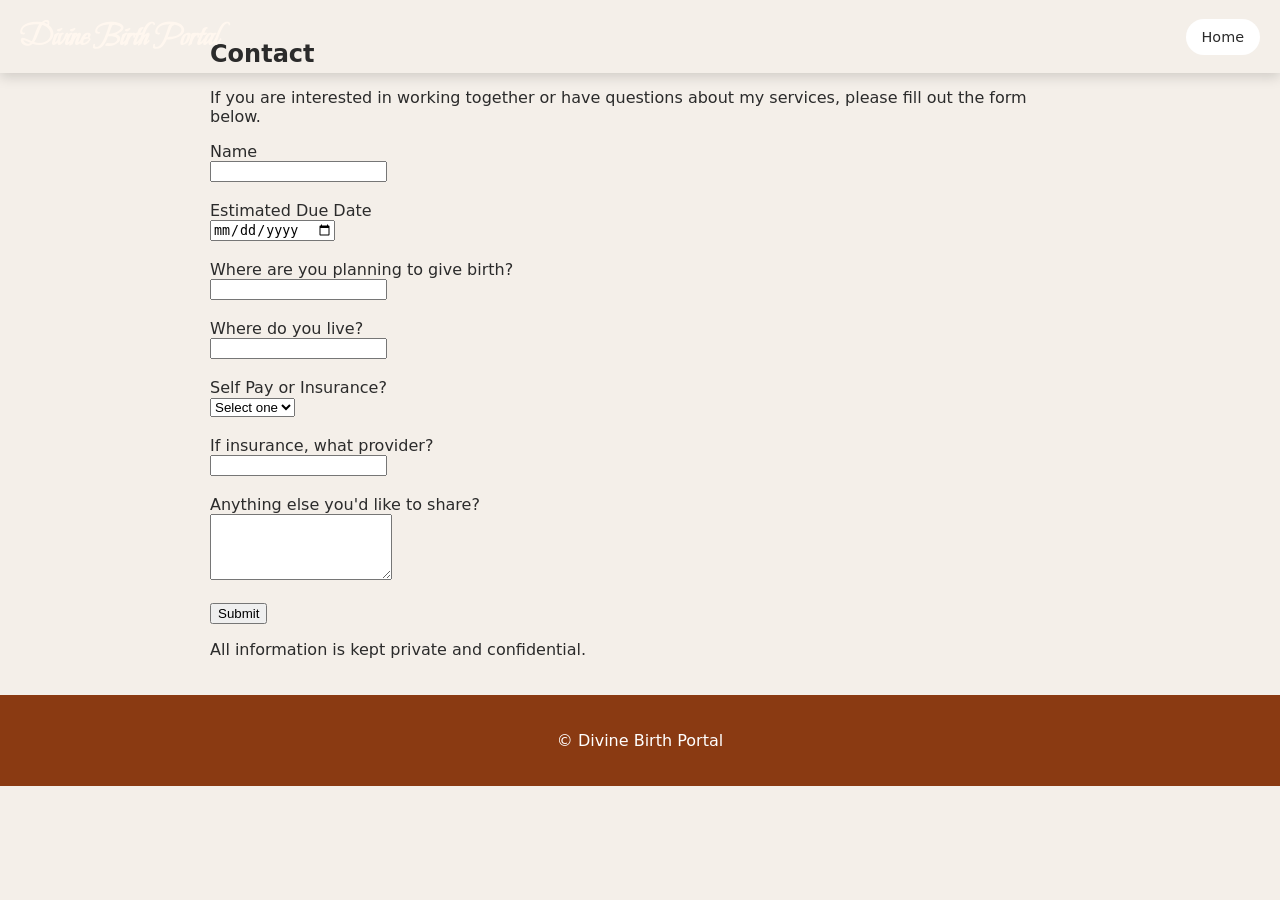
==== contact.html @ 5e709839 "header fix" ====
<!DOCTYPE html>
<html lang="en">

<head>
  <meta charset="UTF-8">
  <meta name="viewport" content="width=device-width, initial-scale=1.0">
  <title>Contact | Divine Birth Portal</title>

  <link rel="stylesheet" href="style.css">

  <link rel="preconnect" href="https://fonts.googleapis.com">
  <link rel="preconnect" href="https://fonts.gstatic.com" crossorigin>
  <link href="https://fonts.googleapis.com/css2?family=Beau+Rivage&display=swap" rel="stylesheet">
</head>

<body>

<header class="site-header">

  <div class="header-inner">
    <h1 class="logo">Divine Birth Portal</h1>
    <a href="index.html" class="cta-button">Home</a>
  </div>

</header>


<main>

<section id="contact">
    <h2>Contact</h2>

    <p>
    If you are interested in working together or have questions about my services,
    please fill out the form below.
  </p>

  <form action="https://formspree.io/f/xreyezlg" method="POST">

    <input type="hidden" name="_subject" value="New Divine Birth Portal Inquiry">

    <label for="name">Name</label><br>
    <input type="text" id="name" name="name" required><br><br>

    <label for="due">Estimated Due Date</label><br>
    <input type="date" id="due" name="due"><br><br>

    <label for="birthplace">Where are you planning to give birth?</label><br>
    <input type="text" id="birthplace" name="birthplace"><br><br>

    <label for="location">Where do you live?</label><br>
    <input type="text" id="location" name="location"><br><br>

    <label for="payment">Self Pay or Insurance?</label><br>
    <select id="payment" name="payment">
      <option value="">Select one</option>
      <option value="self">Self Pay</option>
      <option value="insurance">Insurance</option>
    </select><br><br>

    <label for="insurance">If insurance, what provider?</label><br>
    <input type="text" id="insurance" name="insurance"><br><br>

    <label for="message">Anything else you'd like to share?</label><br>
    <textarea id="message" name="message" rows="4"></textarea><br><br>

    <button type="submit">Submit</button>

  </form>

    <p>All information is kept private and confidential.</p>

</section>

</main>

<footer>
   <p>© Divine Birth Portal</p>
</footer>


<script src="script.js"></script>

</body>
</html>
---- style.css ----
:root {
  --burnt-orange: #c65a1e;
  --terracotta: #8a3a12;
  --cream: #f4efe9;
  --charcoal: #2b2b2b;
}

* {
  box-sizing: border-box;
}

body {
  margin: 0;
  font-family: system-ui, -apple-system, Arial, sans-serif;
  color: var(--charcoal);
  background-color: var(--cream);
  overflow-x: hidden;
}

/* ================= HEADER ================= */


.site-header {
  position: absolute;
  top: 0;
  left: 0;
  width: 100%;
  z-index: 1000;

  background: transparent;
  box-shadow: 0 4px 12px rgba(0,0,0,0.15);
}

.header-inner {
  display: flex;
  justify-content: space-between;
  align-items: center;
  padding: 15px 20px;
}

.logo{
  font-family: "Beau Rivage", cursive;
  color: #fff7ef;
  margin: 0;
}

.cta-button {
  text-decoration: none;
  background: white;
  color: #2b2b2b;
  padding: 10px 16px;
  border-radius: 20px;
  font-size: 0.9rem;
  font-weight: 500;

  transition: all 0.3s ease;
}

.cta-button:hover {
  background: #f4efe9;
}


/* ================= NAV 

.mobile-nav {
  max-height: 0;
  overflow: hidden;
  transition: 0.3s;
}

.mobile-nav.open {
  max-height: 500px;
}

.mobile-nav a {
  color: white;
  text-decoration: none;
  display: block;
  padding: 10px 0;
}

== */

/* ================= HERO ================= */

#mission {
  position: relative;
  height: 100vh;

  width: 100%;
  padding: 0;
  margin: 0;
  max-width: none;
}

#mission img {
  width: 100%;
  height: 100%;
  object-fit: cover;
  filter: brightness(70%);
  border-radius: 0;
}

.mission-overlay {
  position: absolute;
  top: 50%;
  left: 10%;
  right: 10%;
  transform: translateY(-50%);
  text-align: center;
  color: white;
}

.mission-overlay h2 {
  font-family: "Cormorant Garamond", serif;
  font-size: 2rem;
  line-height: 1.4;
}

/* ================= MAIN ================= */

main {
  padding: 0; /* 👈 important */
}

section {
  padding: 20px;
  max-width: 900px;
  margin: 0 auto;
}

/* ================= ABOUT ================= */

#about img {
  width: 100%;
  border-radius: 8px;
}

/* ================= FOOTER ================= */

footer {
  background-color: var(--terracotta);
  color: white;
  text-align: center;
  padding: 20px;
}


/*=== BODY ===*/


body {
  margin: 0;
}
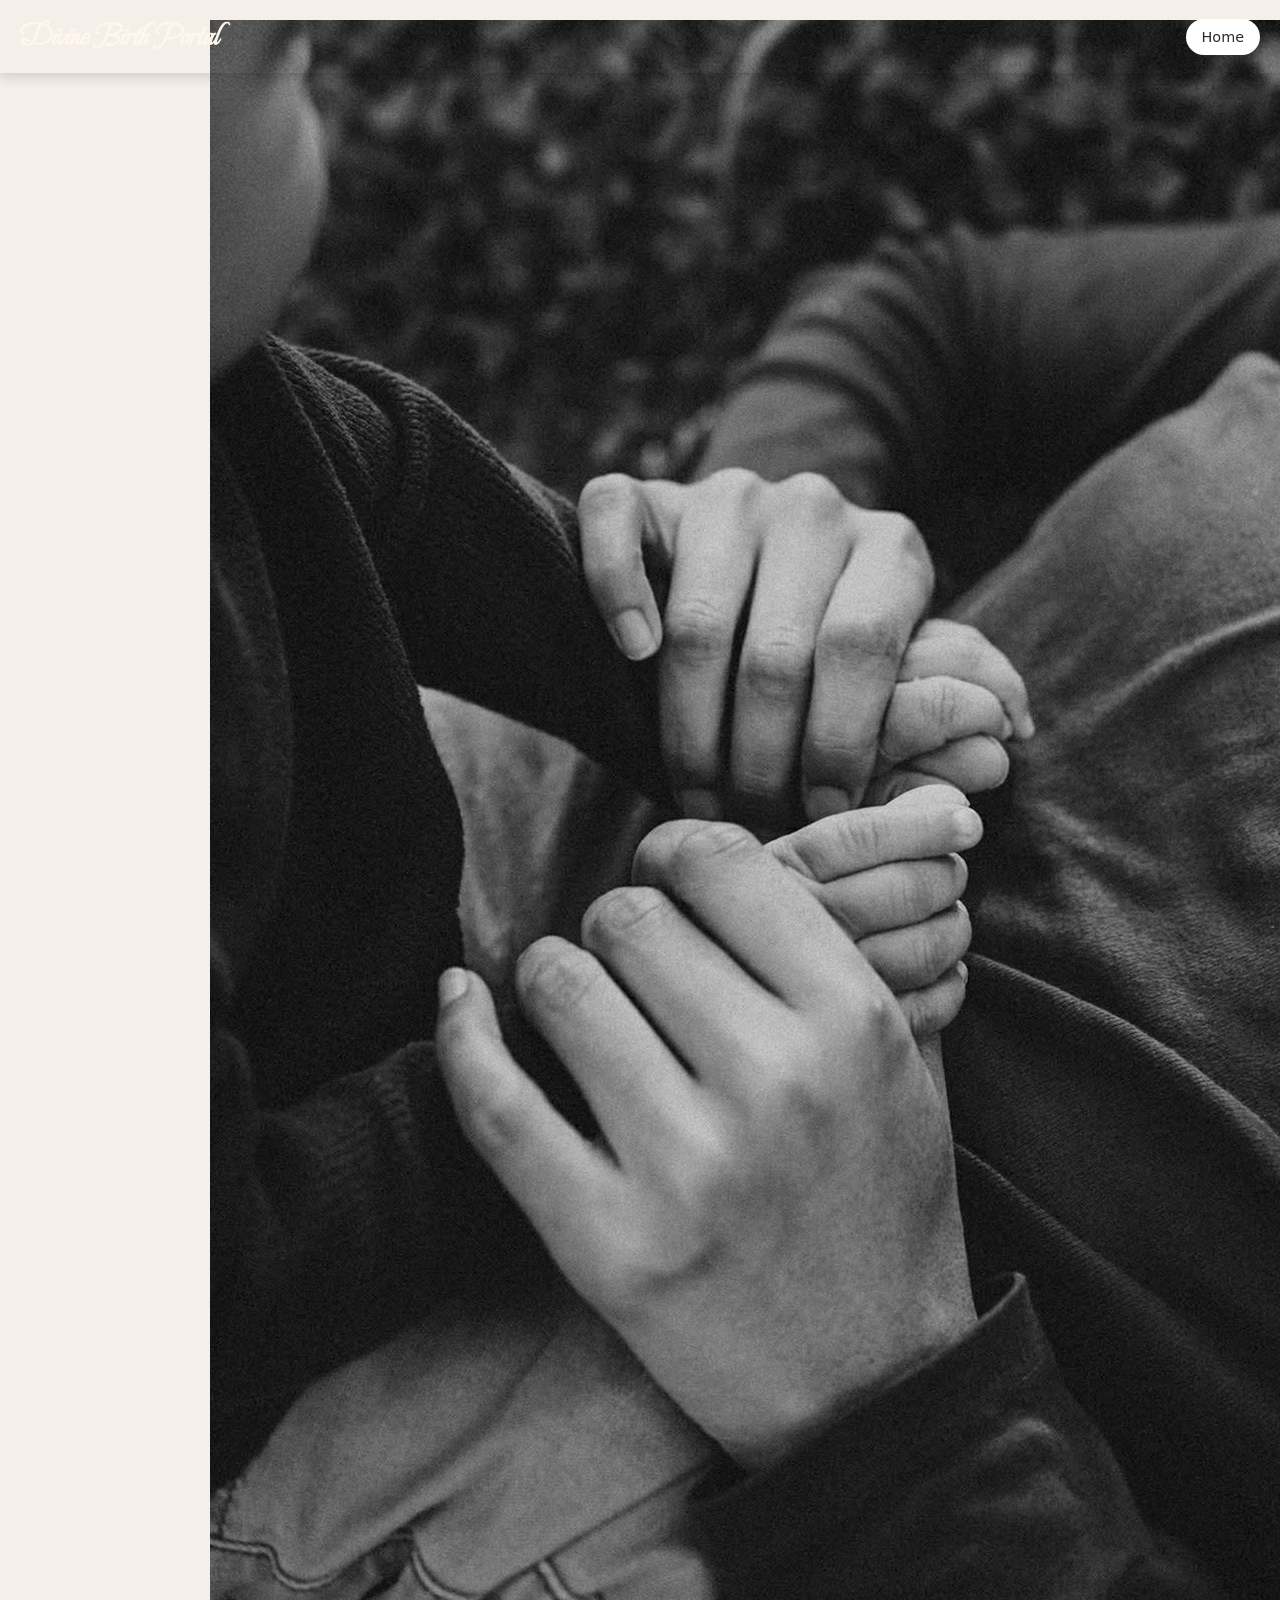
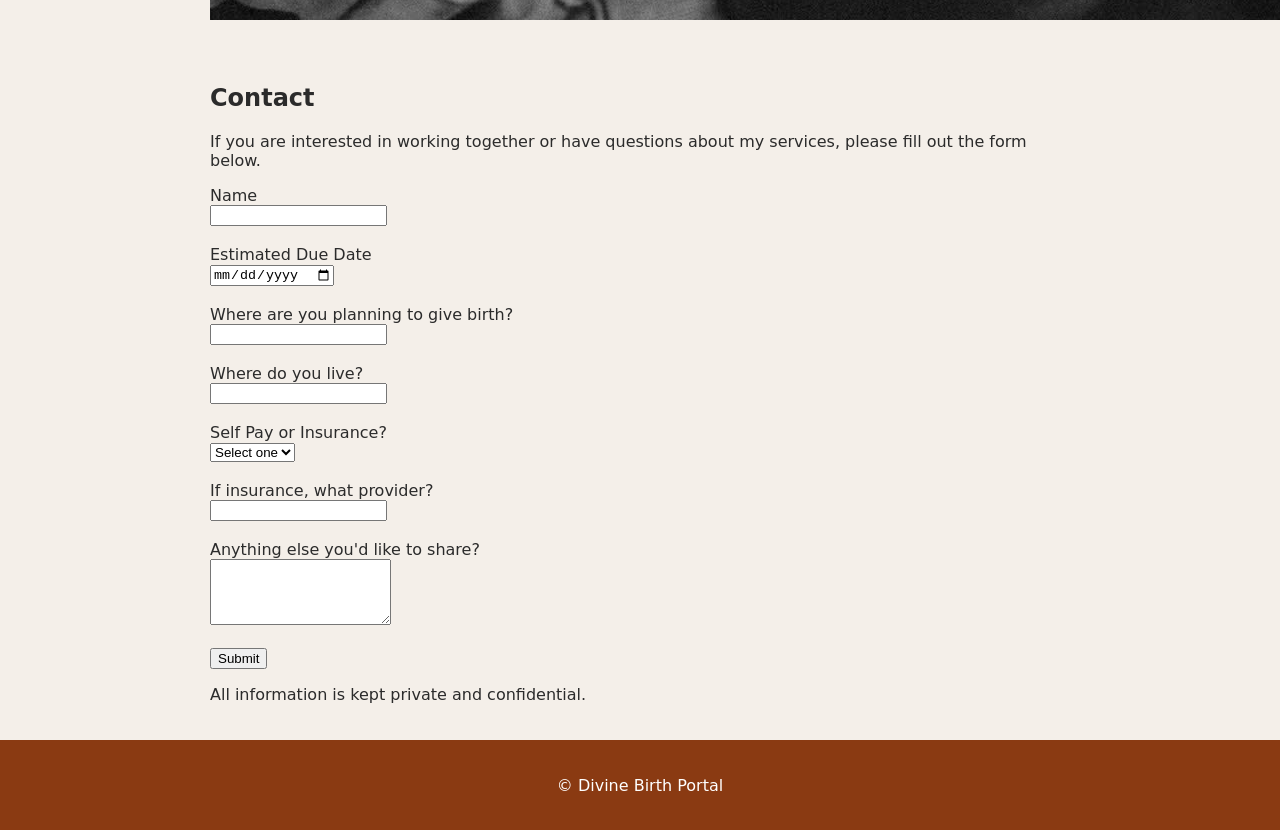
==== commit bb826ba9: "Add files via upload" ====
--- a/contact.html
+++ b/contact.html
@@ -13,7 +13,7 @@
   <link href="https://fonts.googleapis.com/css2?family=Beau+Rivage&display=swap" rel="stylesheet">
 </head>
 
-<body>
+<body class="contact-page">
 
 <header class="site-header">
 
@@ -24,6 +24,10 @@
 
 </header>
 
+<!--HERO-->
+<section class="contact-hero">
+  <img src="images/edithHands.jpg" alt="edith and baby">
+</section>
 
 <main>
 
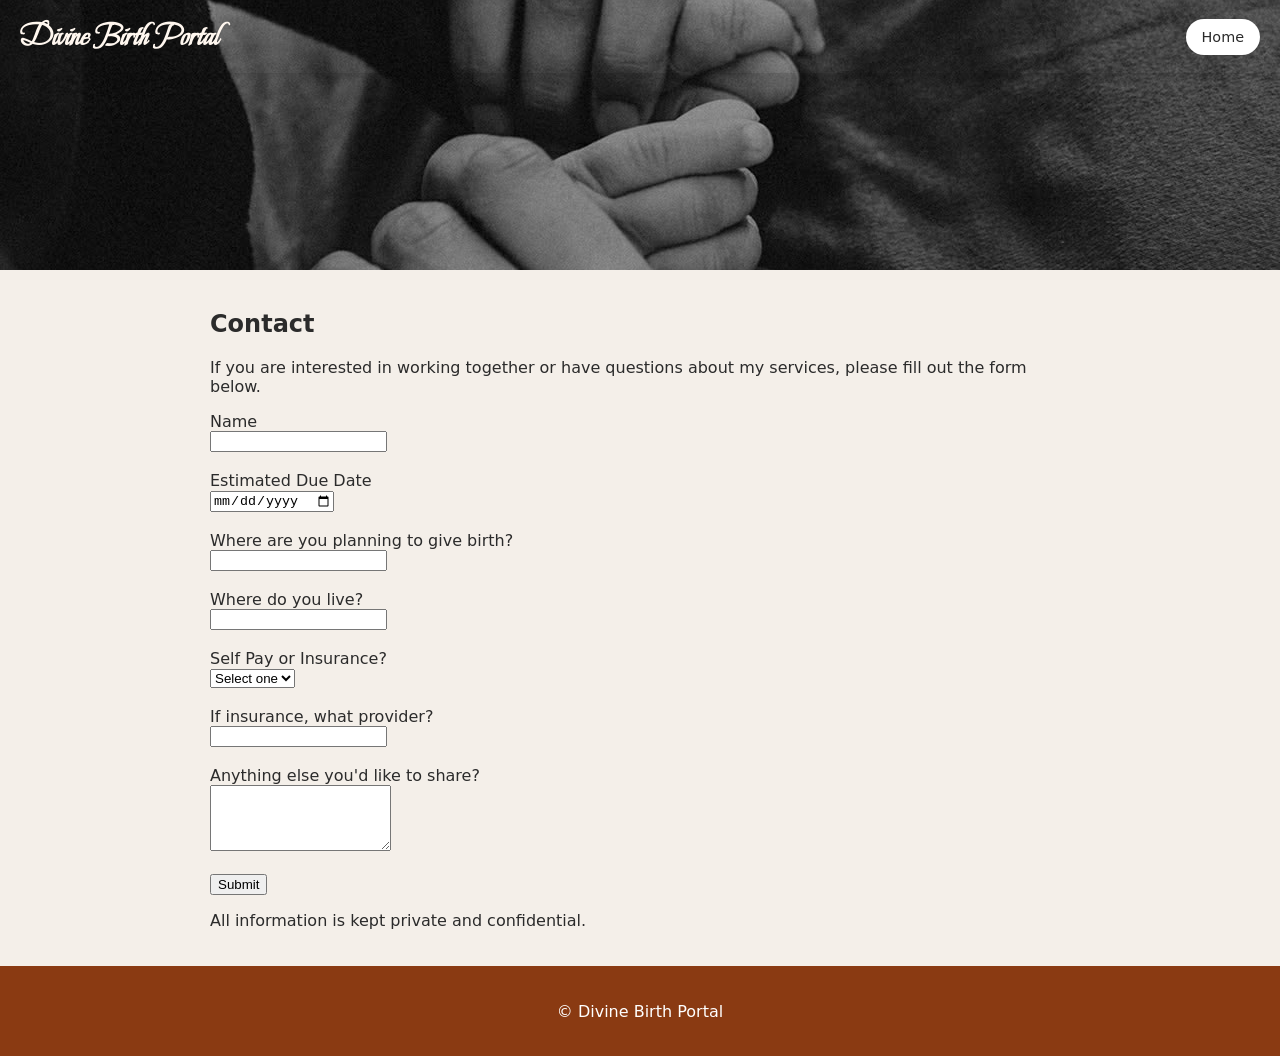
==== commit 90a30da7: "Add files via upload" ====
--- a/contact.html
+++ b/contact.html
@@ -25,6 +25,7 @@
 </header>
 
 <!--HERO-->
+
 <section class="contact-hero">
   <img src="images/edithHands.jpg" alt="edith and baby">
 </section>
--- a/style.css
+++ b/style.css
@@ -102,6 +102,16 @@
   border-radius: 0;
 }
 
+#mission::after {
+  content: "";
+  position: absolute;
+  bottom: 0;
+  left: 0;
+  width: 100%;
+  height: 80px;
+  background: linear-gradient(to bottom, transparent, var(--cream));
+}
+
 .mission-overlay {
   position: absolute;
   top: 50%;
@@ -118,6 +128,27 @@
   line-height: 1.4;
 }
 
+/* ================= CONTACT HERO ================= */
+
+.contact-hero {
+  position: relative;
+  height: 30vh;
+
+  width: 100%;
+  max-width: none;   /* 🔥 breaks out of 900px prison */
+  padding: 0;        /* 🔥 removes that annoying space */
+  margin: 0;         /* 🔥 removes centering gap */
+}
+
+.contact-hero img {
+
+  width: 100%;
+  height: 100%;
+  object-fit: cover;
+  filter:brightness(70%);
+}
+
+
 /* ================= MAIN ================= */
 
 main {
@@ -132,9 +163,13 @@
 
 /* ================= ABOUT ================= */
 
+#about {
+  padding: 0;
+}
+
 #about img {
   width: 100%;
-  border-radius: 8px;
+  border-radius: 0;
 }
 
 /* ================= FOOTER ================= */
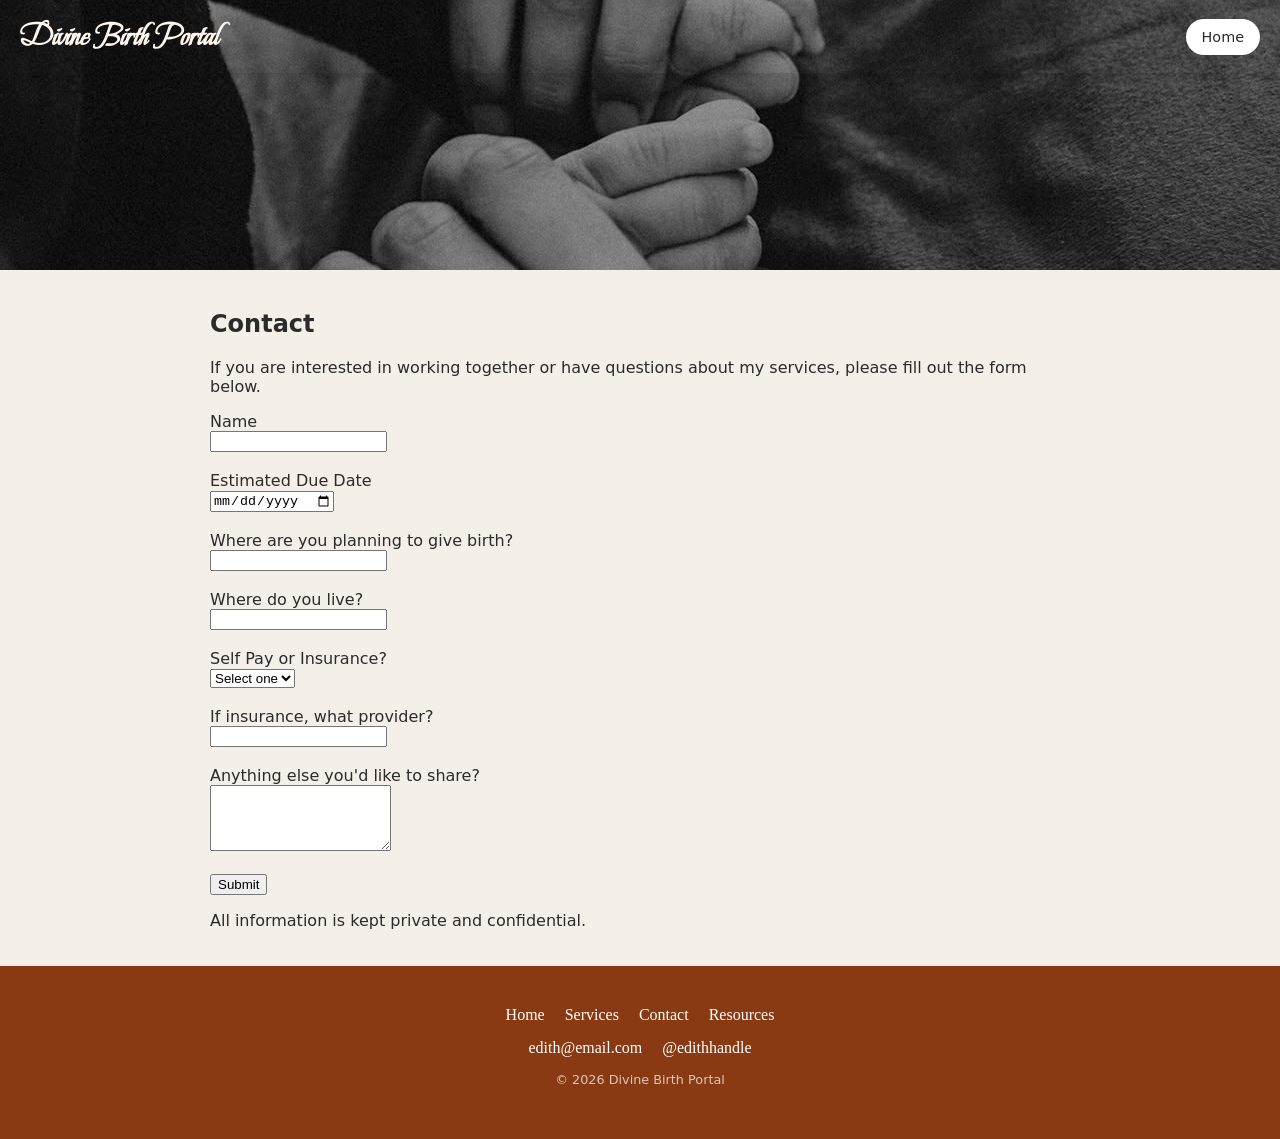
==== commit bd9b1304: "Add files via upload" ====
--- a/contact.html
+++ b/contact.html
@@ -24,7 +24,7 @@
 
 </header>
 
-<!--HERO-->
+<!--HERO--> 
 
 <section class="contact-hero">
   <img src="images/edithHands.jpg" alt="edith and baby">
@@ -79,12 +79,27 @@
 
 </main>
 
-<footer>
-   <p>© Divine Birth Portal</p>
-</footer>
+  <footer class="site-footer">
+    <div class="footer-container">
 
+      <div class="footer-nav">
+        <a href="index.html">Home</a>
+        <a href="services.html">Services</a>
+        <a href="contact.html">Contact</a>
+        <a href="resources.html">Resources</a>
+      </div>
 
-<script src="script.js"></script>
+      <div class="footer-contact">
+        <a href="mailto:edith@email.com">edith@email.com</a>
+        <a href="https://instagram.com/edithhandle" target="_blank">@edithhandle</a>
+      </div>
+
+      <p class="footer-copy">
+        © 2026 Divine Birth Portal
+      </p>
+
+    </div>
+  </footer>
 
 </body>
 </html>
--- a/style.css
+++ b/style.css
@@ -61,27 +61,6 @@
 }
 
 
-/* ================= NAV 
-
-.mobile-nav {
-  max-height: 0;
-  overflow: hidden;
-  transition: 0.3s;
-}
-
-.mobile-nav.open {
-  max-height: 500px;
-}
-
-.mobile-nav a {
-  color: white;
-  text-decoration: none;
-  display: block;
-  padding: 10px 0;
-}
-
-== */
-
 /* ================= HERO ================= */
 
 #mission {
@@ -109,7 +88,6 @@
   left: 0;
   width: 100%;
   height: 80px;
-  background: linear-gradient(to bottom, transparent, var(--cream));
 }
 
 .mission-overlay {
@@ -128,6 +106,12 @@
   line-height: 1.4;
 }
 
+/* ================= SERVICES HERO ================= */
+
+.services-page #mission {
+  height: 60vh;
+}
+
 /* ================= CONTACT HERO ================= */
 
 .contact-hero {
@@ -165,20 +149,108 @@
 
 #about {
   padding: 0;
+  position: relative;
+}
+
+
+.about-image-wrapper {
+  position: relative;
+}
+
+.about-image-wrapper h2 {
+  position: absolute;
+  bottom: 10px;
+  left: 20px;
+  color: white;
+  font-size: 2.2rem; /* bigger, yes */
+  font-weight: 500;
+  font-family: 'Cormorant Garamond', serif;
+  text-shadow: 0 2px 8px rgba(0,0,0,0.6);
+  z-index: 2; /* 👈 THIS IS WHY IT'S GONE */
+
 }
 
 #about img {
   width: 100%;
-  border-radius: 0;
-}
+  display: block;
+  filter: brightness(90%);
+}
+
+.about-content {
+  max-width: 600px;
+  margin: 0 auto;
+  margin-top: 10px;
+  padding: 10px 20px 30px;
+}
+
+.about-content p {
+  font-family: 'lora', serif;
+  font-size: 1.1rem;
+  line-height: 1.8;
+  color: #444;
+}
+
+.about-cta {
+  margin-top: 15px;
+  margin-bottom: 20px;
+  text-align: center;
+}
+
+.about-button {
+  display: inline-block;
+  text-decoration: none;
+  background: var(--terracotta);
+  color: white;
+  padding: 12px 24px;
+  border-radius: 30px;
+  font-size: 0.95rem;
+  transition: all 0.3s ease;
+}
+
+.about-button:hover {
+  background: var(--burnt-orange);
+}
+
 
 /* ================= FOOTER ================= */
 
-footer {
+.site-footer {
   background-color: var(--terracotta);
   color: white;
+  padding: 40px 20px;
   text-align: center;
-  padding: 20px;
+}
+
+.footer-container {
+  max-width: 800px;
+  margin: 0 auto;
+}
+
+.footer-nav,
+.footer-contact {
+  display: flex;
+  justify-content: center;
+  flex-wrap: wrap;
+  gap: 20px;
+  margin-bottom: 15px;
+}
+
+.site-footer a {
+  color: white;
+  text-decoration: none;
+  font-family: 'Cormorant Garamond', serif;
+  font-size: 1rem;
+  transition: opacity 0.2s ease;
+}
+
+.site-footer a:hover {
+  opacity: 0.7;
+}
+
+.footer-copy {
+  font-size: 0.8rem;
+  opacity: 0.7;
+  margin-top: 10px;
 }
 
 
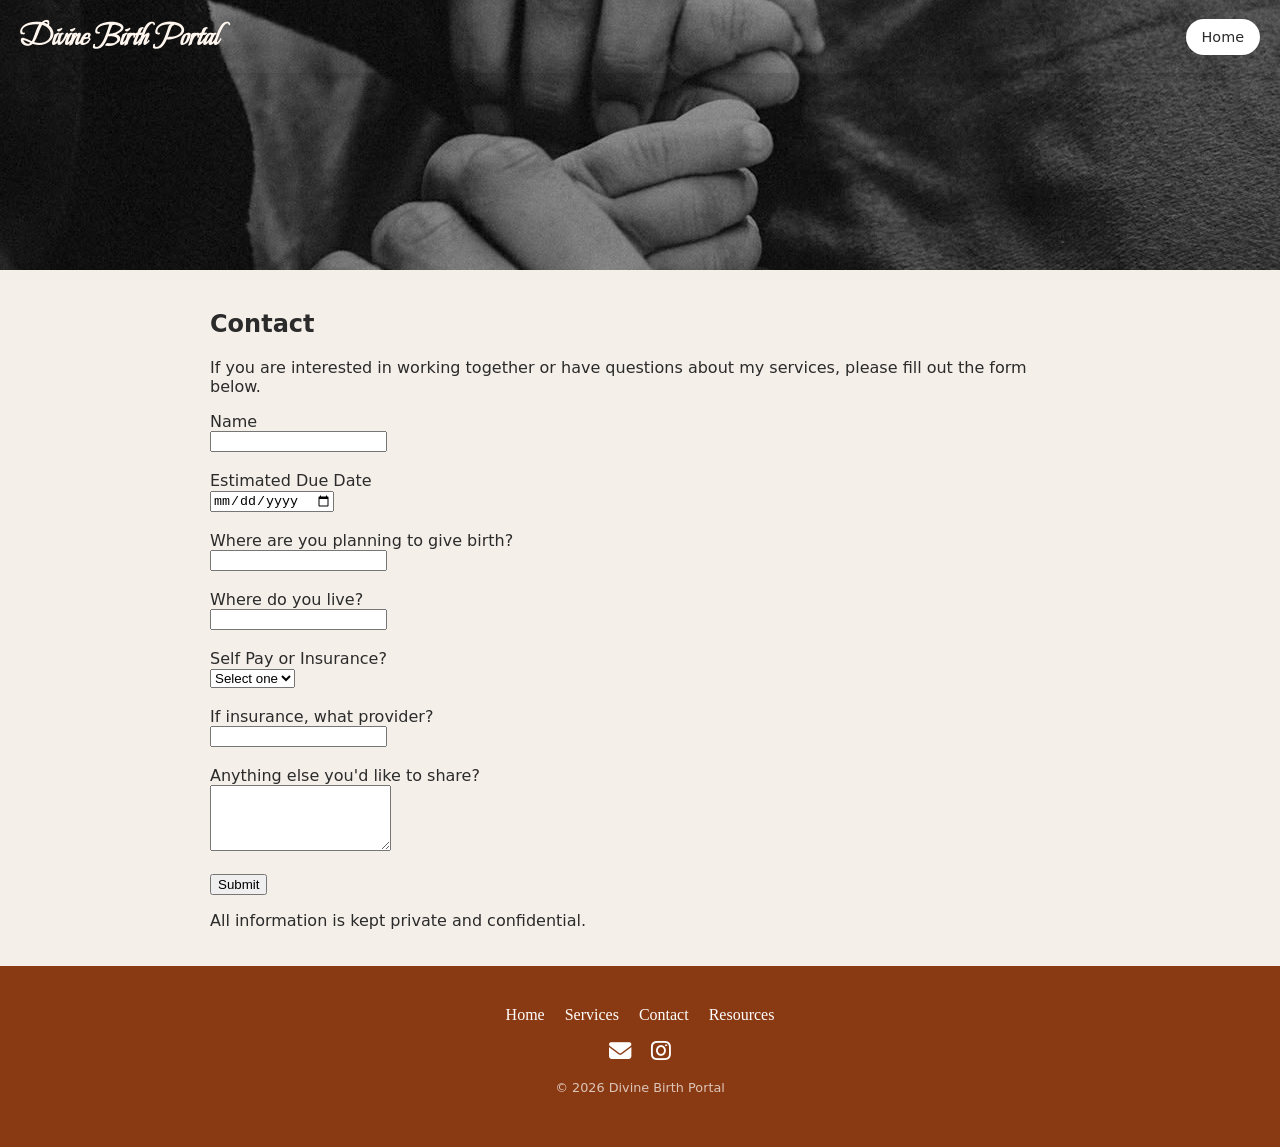
==== commit 4bd5e0a3: "Add files via upload" ====
--- a/contact.html
+++ b/contact.html
@@ -6,11 +6,16 @@
   <meta name="viewport" content="width=device-width, initial-scale=1.0">
   <title>Contact | Divine Birth Portal</title>
 
-  <link rel="stylesheet" href="style.css">
+
 
   <link rel="preconnect" href="https://fonts.googleapis.com">
   <link rel="preconnect" href="https://fonts.gstatic.com" crossorigin>
   <link href="https://fonts.googleapis.com/css2?family=Beau+Rivage&display=swap" rel="stylesheet">
+
+  <link rel="stylesheet" href="https://cdnjs.cloudflare.com/ajax/libs/font-awesome/6.5.0/css/all.min.css">
+  
+  <link rel="stylesheet" href="style.css">
+
 </head>
 
 <body class="contact-page">
@@ -90,8 +95,13 @@
       </div>
 
       <div class="footer-contact">
-        <a href="mailto:edith@email.com">edith@email.com</a>
-        <a href="https://instagram.com/edithhandle" target="_blank">@edithhandle</a>
+        <a href="mailto:divinebirthportal@gmail.com" aria-label="Email">
+          <i class="fas fa-envelope"></i>
+        </a>
+
+        <a href="https://www.instagram.com/divinebirthportal/" target="_blank" aria-label="Instagram">
+          <i class="fab fa-instagram"></i>
+        </a>
       </div>
 
       <p class="footer-copy">
--- a/style.css
+++ b/style.css
@@ -253,6 +253,25 @@
   margin-top: 10px;
 }
 
+/* ===== FOOTER ICON POLISH ===== */
+
+.footer-contact a {
+  font-size: 1.4rem;
+}
+
+.footer-contact a:visited {
+  color: white;
+}
+
+.footer-contact i {
+  transition: transform 0.2s ease, opacity 0.2s ease;
+}
+
+.footer-contact a:hover i {
+  transform: translateY(-3px);
+  opacity: 0.7;
+}
+
 
 /*=== BODY ===*/
 
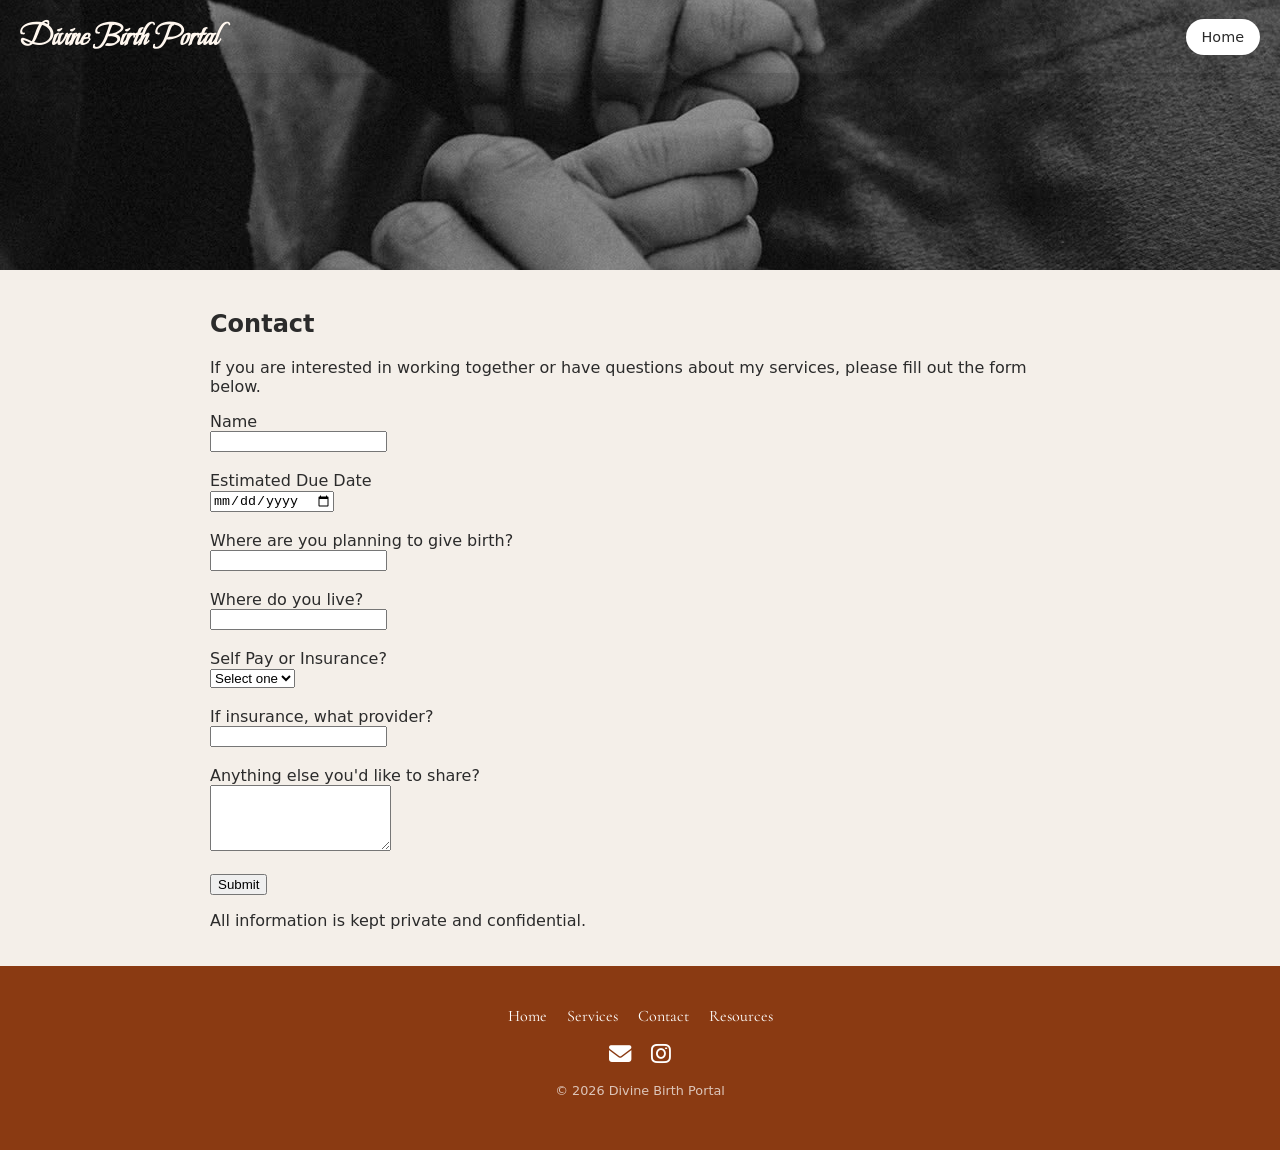
==== commit afbe925f: "Add files via upload" ====
--- a/contact.html
+++ b/contact.html
@@ -10,7 +10,7 @@
 
   <link rel="preconnect" href="https://fonts.googleapis.com">
   <link rel="preconnect" href="https://fonts.gstatic.com" crossorigin>
-  <link href="https://fonts.googleapis.com/css2?family=Beau+Rivage&display=swap" rel="stylesheet">
+  <link href="https://fonts.googleapis.com/css2?family=Beau+Rivage&family=Cormorant+Garamond:ital,wght@0,300..700;1,300..700&family=Lora:ital,wght@0,400..700;1,400..700&display=swap" rel="stylesheet">
 
   <link rel="stylesheet" href="https://cdnjs.cloudflare.com/ajax/libs/font-awesome/6.5.0/css/all.min.css">
   
--- a/style.css
+++ b/style.css
@@ -112,6 +112,12 @@
   height: 60vh;
 }
 
+/* ================= RESOURCES HERO ================= */
+
+.resources-page #mission {
+  height: 60vh;
+}
+
 /* ================= CONTACT HERO ================= */
 
 .contact-hero {
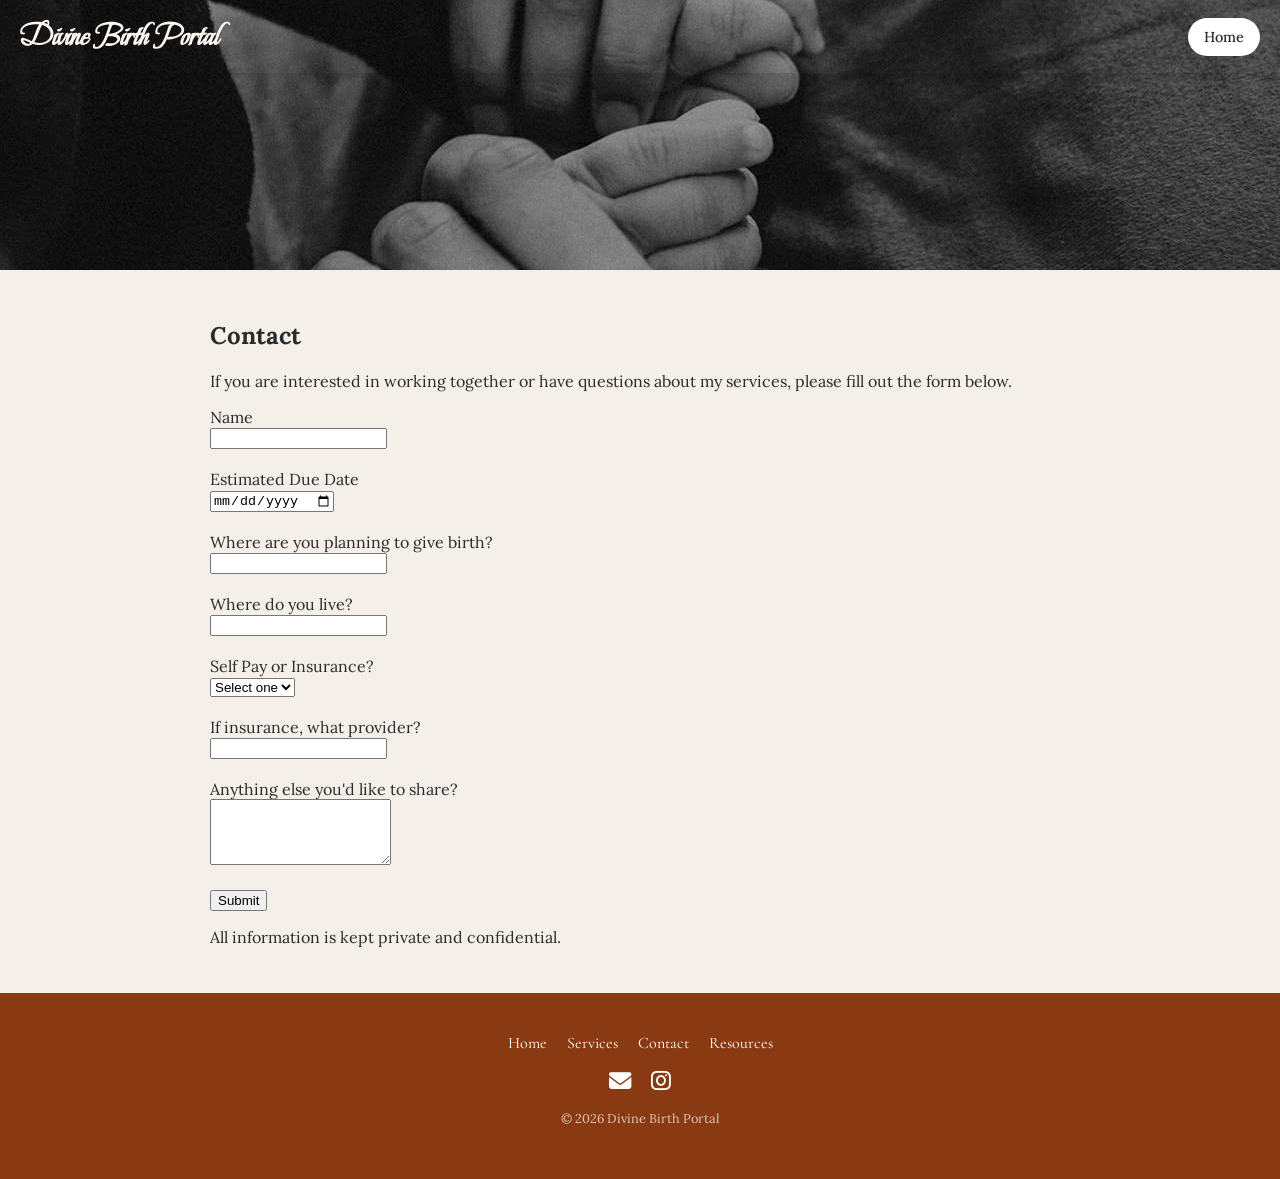
==== commit 8a4742cb: "title change" ====
--- a/contact.html
+++ b/contact.html
@@ -4,7 +4,7 @@
 <head>
   <meta charset="UTF-8">
   <meta name="viewport" content="width=device-width, initial-scale=1.0">
-  <title>Contact | Divine Birth Portal</title>
+  <title>Contact | Divine Birth Portal El Dorado County</title>
 
 
 
--- a/style.css
+++ b/style.css
@@ -11,11 +11,13 @@
 
 body {
   margin: 0;
-  font-family: system-ui, -apple-system, Arial, sans-serif;
+  font-family: 'Lora', serif;
   color: var(--charcoal);
   background-color: var(--cream);
   overflow-x: hidden;
 }
+
+
 
 /* ================= HEADER ================= */
 
@@ -146,9 +148,77 @@
 }
 
 section {
-  padding: 20px;
+  padding: 30px 20px;
   max-width: 900px;
   margin: 0 auto;
+}
+
+/* ================= SERVICES ================= */
+
+.package-section {
+  background: white;
+  padding: 30px;
+  border-radius: 12px;
+  margin-bottom: 40px;
+  box-shadow: 0 10px 30px rgba(0,0,0,0.05);
+}
+
+.package-section h2 {
+  font-family: 'Cormorant Garamond', serif;
+  font-size: 1.8rem;
+  color: var(--terracotta);
+  margin-bottom: 10px;
+}
+
+.package-section h3 {
+  font-family: 'Cormorant Garamond', serif;
+  margin-top: 20px;
+}
+
+.package-section h4 {
+  font-family: 'Cormorant Garamond', serif;
+  margin-top: 15px;
+  color: var(--burnt-orange);
+}
+
+.package-section p {
+  font-family: 'Lora', serif;
+  line-height: 1.7;
+}
+
+/* individual service cards */
+
+.service-card {
+  background: white;
+  padding: 20px;
+  margin-top: 20px;
+  border-radius: 12px;
+  border-left: 4px solid var(--burnt-orange);
+  box-shadow: 0 8px 20px rgba(0,0,0,0.05);
+  transition: transform 0.2s ease;
+}
+
+.service-card:hover {
+  transform: translateY(-3px);
+}
+
+.service-card h4 {
+  font-family: 'Cormorant Garamond', serif;
+  font-size: 1.3rem;
+  margin-bottom: 5px;
+}
+
+.service-card p {
+  font-family: 'Lora', serif;
+}
+
+.service-card ul {
+  margin-top: 10px;
+  padding-left: 18px;
+}
+
+.service-card li {
+  margin-bottom: 6px;
 }
 
 /* ================= ABOUT ================= */
@@ -215,6 +285,56 @@
 
 .about-button:hover {
   background: var(--burnt-orange);
+}
+
+/* ================= RESOURCES ================= */
+
+.resource-group {
+  margin-bottom: 40px;
+}
+
+.resource-group h3 {
+  font-family: 'Cormorant Garamond', serif;
+  font-size: 1.6rem;
+  margin-bottom: 15px;
+  color: var(--terracotta);
+  border-bottom: 1px solid rgba(0,0,0,0.1);
+  padding-bottom: 5px;
+}
+
+.resource-card {
+  background: white;
+  padding: 15px 20px;
+  margin-bottom: 15px;
+  border-radius: 10px;
+  box-shadow: 0 6px 15px rgba(0,0,0,0.04);
+  transition: all 0.2s ease;
+}
+
+.resource-card:hover {
+  transform: translateY(-2px);
+}
+
+.resource-card h4 {
+  font-family: 'Cormorant Garamond', serif;
+  margin-bottom: 5px;
+}
+
+.resource-card p {
+  font-family: 'Lora', serif;
+  margin-bottom: 8px;
+  color: #555;
+}
+
+.resource-card a {
+  font-family: 'Lora', serif;
+  text-decoration: none;
+  color: var(--burnt-orange);
+  font-weight: 500;
+}
+
+.resource-card a:hover {
+  text-decoration: underline;
 }
 
 
@@ -277,11 +397,3 @@
   transform: translateY(-3px);
   opacity: 0.7;
 }
-
-
-/*=== BODY ===*/
-
-
-body {
-  margin: 0;
-}
